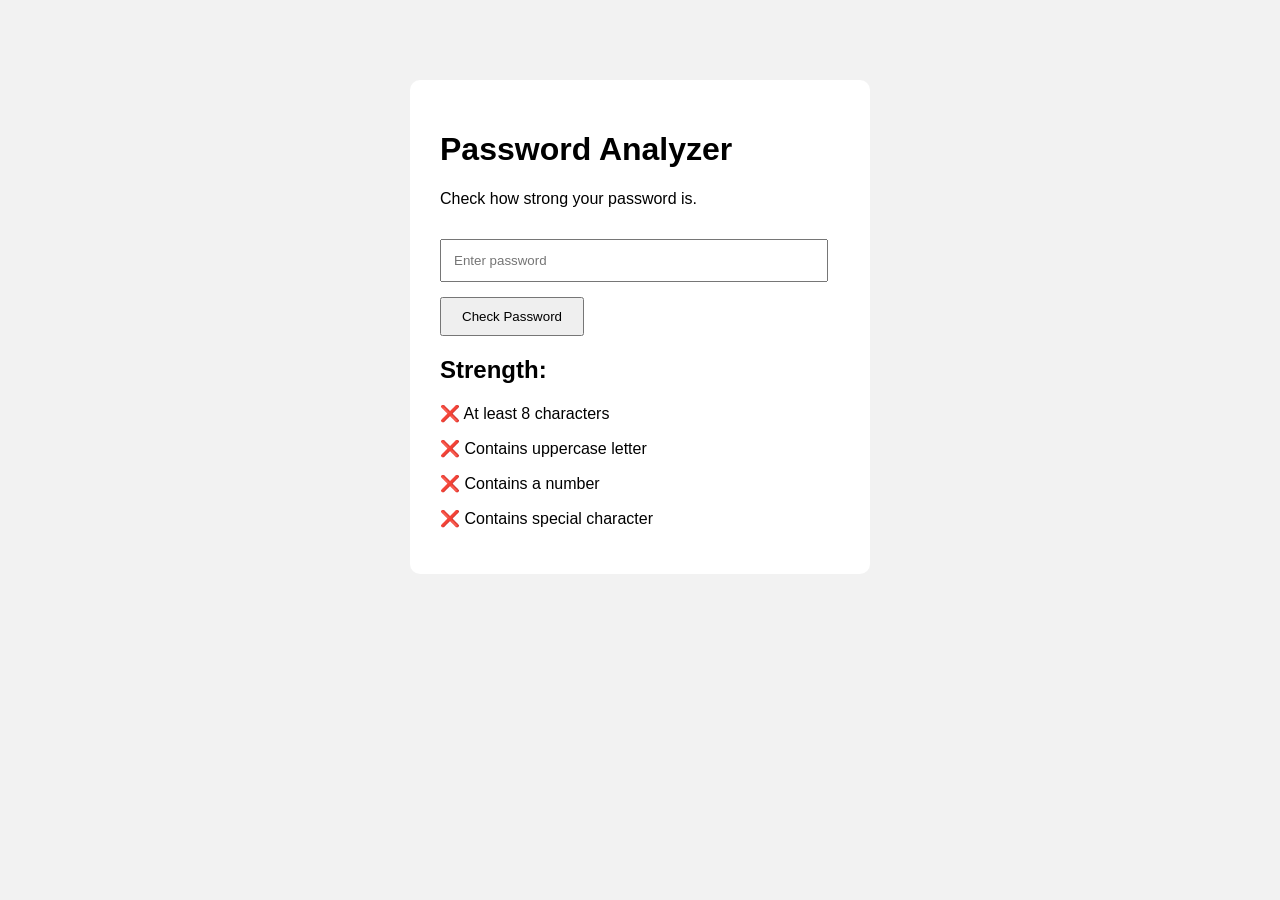
==== index1.html @ 04653c0e "Initial password analyser project" ====
<!DOCTYPE html>
<html>

<head>
    <title>Password Strength Analyzer</title>
    <link rel="stylesheet" href="style1.css">
</head>

<body>

    <div class="container">

        <h1>Password Analyzer</h1>

        <p>
            Check how strong your password is.
        </p>

        <input 
            type="password" 
            id="password"
            placeholder="Enter password"
        >

        <button id="checkBtn">
            Check Password
        </button>


        <h2 id="result">
            Strength: 
        </h2>


        <div class="checks">

            <p id="length">
                ❌ At least 8 characters
            </p>

            <p id="upper">
                ❌ Contains uppercase letter
            </p>

            <p id="number">
                ❌ Contains a number
            </p>

            <p id="symbol">
                ❌ Contains special character
            </p>

        </div>


    </div>


<script src="script1.js"></script>

</body>

</html>
---- style1.css ----
body {

    font-family: Arial, sans-serif;
    background: #f2f2f2;
}
.container {

    width: 400px;
    margin: 80px auto;
    background: white;
    padding: 30px;
    border-radius: 10px;

}
input {

    width: 90%;
    padding: 12px;
    margin-top: 15px;

}
button {

    margin-top: 15px;
    padding: 10px 20px;
    cursor: pointer;

}

.checks {

    margin-top: 20px;
}
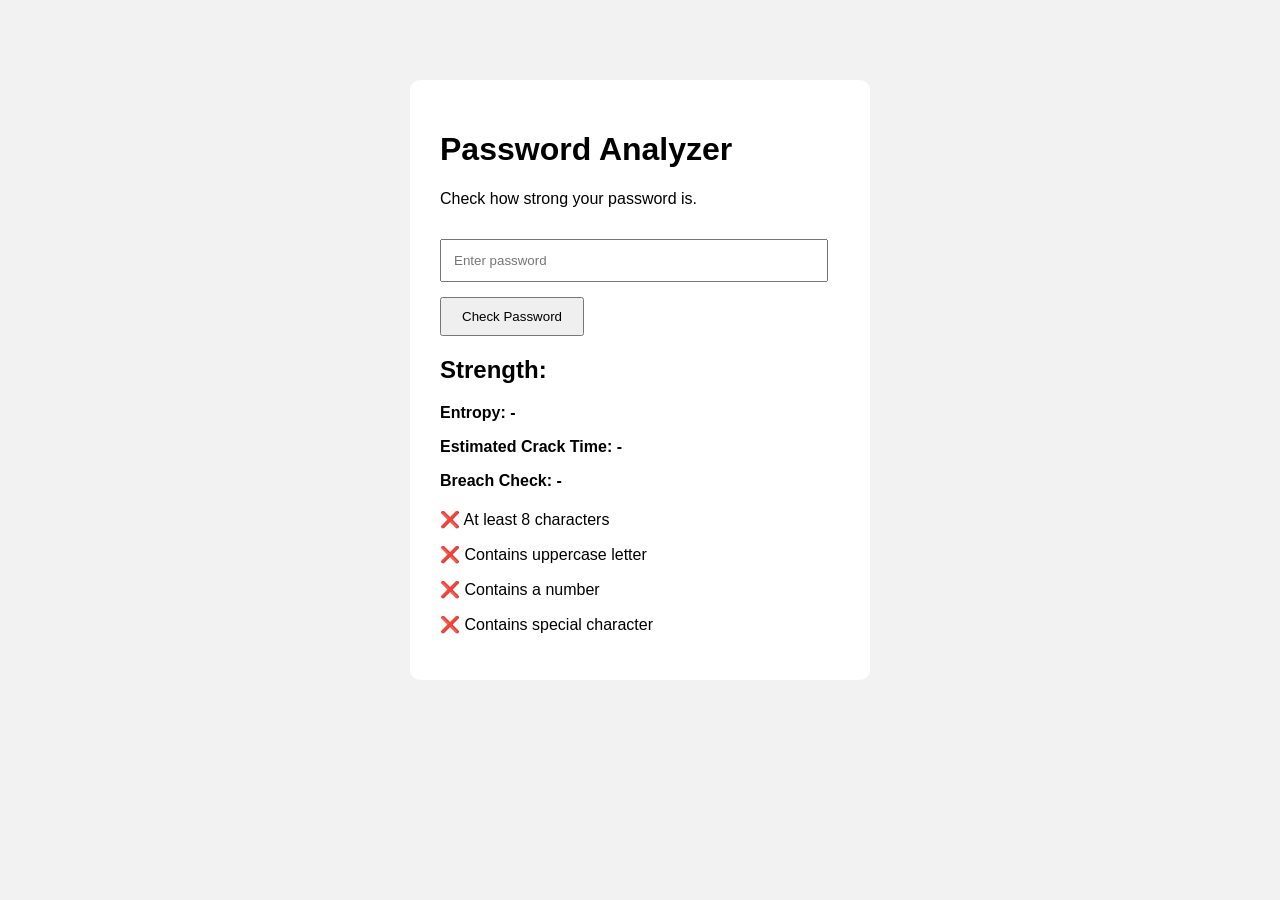
==== commit db484e72: "Add entropy calculation and HIBP breach detection" ====
--- a/index1.html
+++ b/index1.html
@@ -31,6 +31,18 @@
             Strength: 
         </h2>
 
+        <p id="entropy">
+    Entropy: -
+</p>
+
+<p id="crackTime">
+    Estimated Crack Time: -
+</p>
+<p id="breachStatus">
+    Breach Check: -
+</p>
+<div id="warnings"></div>
+
 
         <div class="checks">
 
--- a/style1.css
+++ b/style1.css
@@ -30,4 +30,18 @@
 .checks {
 
     margin-top: 20px;
+}
+#entropy,
+#crackTime {
+    font-weight: bold;
+    margin-top: 10px;
+}
+
+#warnings {
+    margin-top: 15px;
+    color: red;
+}
+#breachStatus {
+    font-weight: bold;
+    margin-top: 10px;
 }
